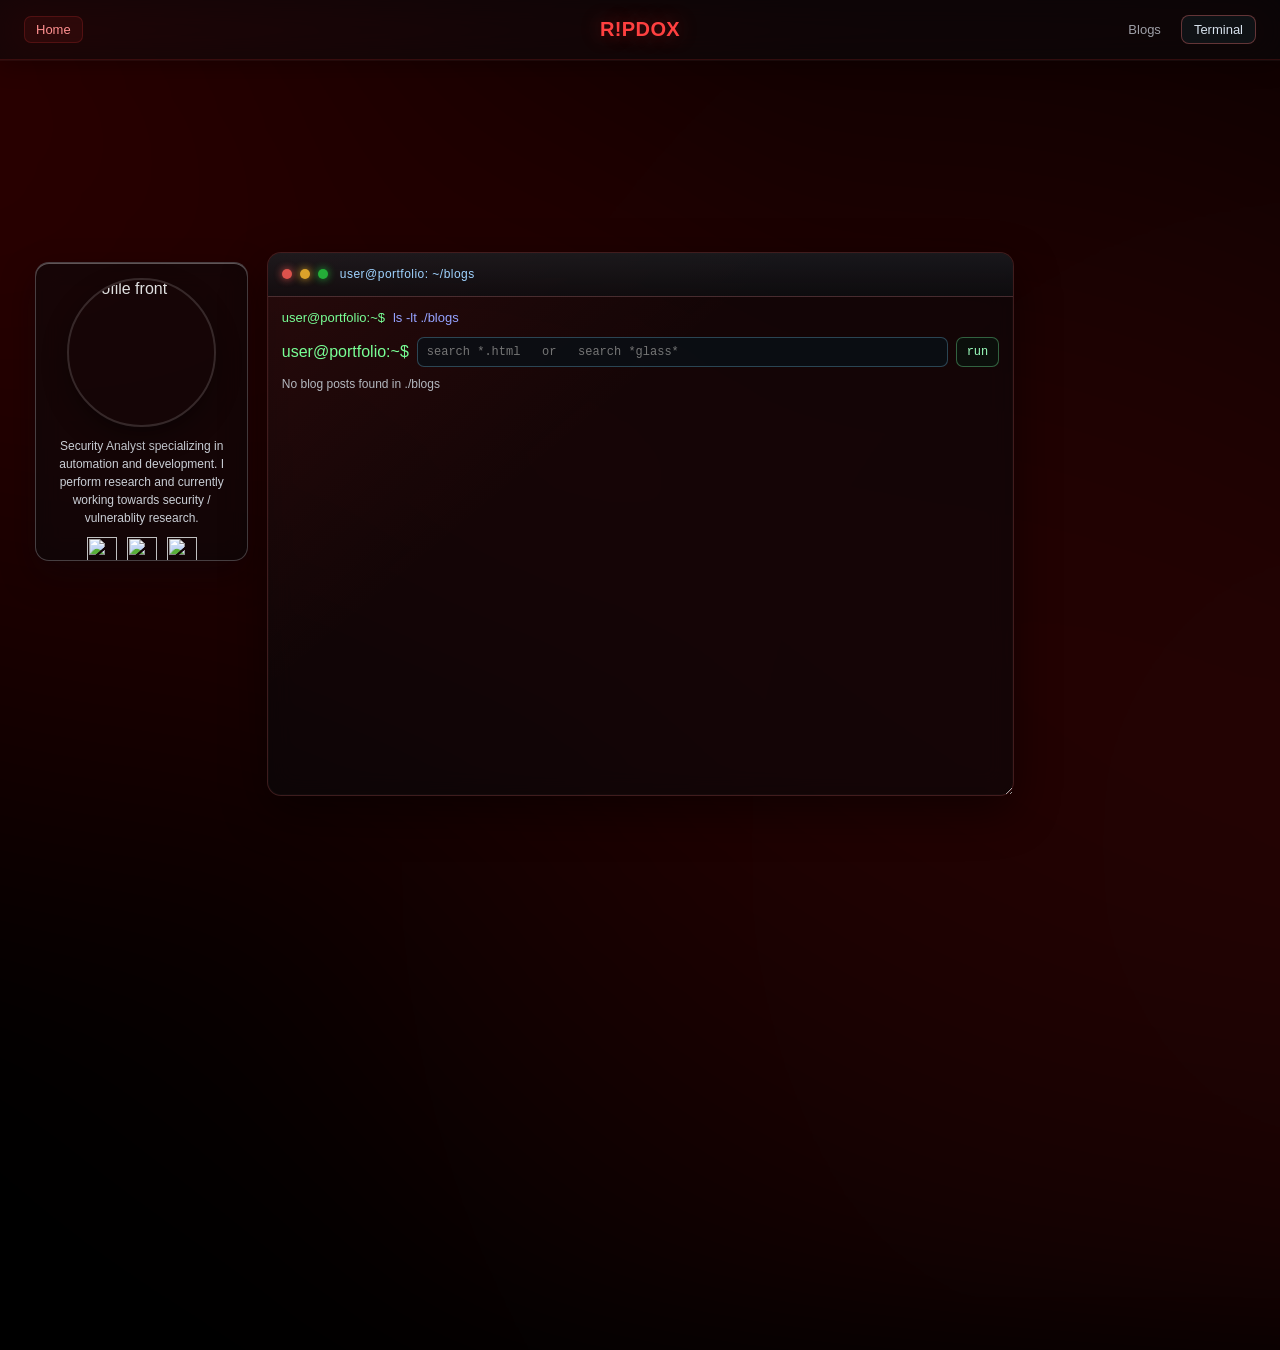
==== index.html @ 2da5821d "Initial Change" ====
<!DOCTYPE html>
<html lang="en">
<head>
  <meta charset="UTF-8">
  <meta name="viewport" content="width=device-width, initial-scale=1.0">
  <title>R!PDOX</title>
  <link rel="stylesheet" href="./styles.css">
</head>
<body>

<header>
  <nav class="header-left">
    <a class="nav-link active" href="./index.html">Home</a>
  </nav>
  <h1 class="header-title">R!PDOX</h1>
  <nav class="header-right">
    <a class="nav-link" href="./blogs.html">Blogs</a>
    <button class="spawn-terminal-btn" id="spawnTerminalBtn">Terminal</button>
  </nav>
</header>

<div class="container">
  <div class="profile-card">
    <div class="profile-avatar" aria-label="Profile image flipper">
      <div class="profile-flip">
        <img src="https://avatars.githubusercontent.com/u/65809356?v=4" class="profile-face profile-front" alt="Profile front">
        <img src="https://avatars.githubusercontent.com/u/583231?v=4" class="profile-face profile-back" alt="Profile back">
      </div>
    </div>

    <p class="profile-bio">
        Security Analyst specializing in automation and development. I perform research and currently working towards security / vulnerablity research.
    </p>

    <div class="socials">
      <img src="https://cdn-icons-png.flaticon.com/512/733/733547.png" alt="">
      <img src="https://cdn-icons-png.flaticon.com/512/733/733579.png" alt="">
      <img src="https://cdn-icons-png.flaticon.com/512/733/733558.png" alt="">
    </div>

    <div class="tags">
        <span class="tag blue">Security Analyst</span>
        <span class="tag blue">Python</span>
        <span class="tag blue">Go Lang</span>
        <span class="tag blue">OSTH</span>
        <span class="tag blue">GIAC</span>
      <!-- <span class="tag red"></span>
      <span class="tag green">Linux</span> -->
    </div>

    <!-- <button class="btn">Contact Me</button> -->
  </div>

  <section class="blog-section" aria-label="Recent blogs terminal">
    <div class="terminal-head">
      <div class="term-controls">
        <button class="term-dot red terminal-close-dot" id="terminalCloseBtn" type="button" aria-label="Close terminal"></button>
        <span class="term-dot yellow"></span>
        <span class="term-dot green"></span>
      </div>
      <p class="terminal-title">user@portfolio: ~/blogs</p>
    </div>

    <div class="terminal-body">
      <div class="term-line">
        <span class="prompt">user@portfolio:~$</span>
        <span class="cmd">ls -lt ./blogs</span>
      </div>
      <div class="term-search">
        <span class="prompt">user@portfolio:~$</span>
        <input class="term-input" id="blogSearchInput" type="text" placeholder="search *.html   or   search *glass*" />
        <button class="term-run" id="blogSearchBtn" type="button">run</button>
      </div>
      <p class="terminal-note" id="terminalStatus">Loading recent blog entries...</p>
      <div class="blog-list" id="blogList"></div>
    </div>
  </section>

</div>
<script src="./script.js"></script>
</body>
</html>
---- styles.css ----
* {
  margin: 0;
  padding: 0;
  box-sizing: border-box;
  font-family: Arial, sans-serif;
}

body {
  background: #000;
  color: #e0e0e0;
  height: 100vh;
  overflow: hidden;
  position: relative;
}

/* Animated gradient background */
body::before {
  content: "";
  position: absolute;
  top: -50%;
  left: -50%;
  width: 200%;
  height: 200%;
  background: radial-gradient(circle at 18% 28%, rgba(255,0,0,0.18), transparent 40%),
              radial-gradient(circle at 82% 72%, rgba(255,25,25,0.14), transparent 50%),
              radial-gradient(circle at 50% 52%, rgba(255,0,0,0.1), transparent 58%);
  animation: moveGradient 20s ease-in-out infinite;
  filter: blur(80px);
  z-index: 0;
}

@keyframes moveGradient {
  0% { transform: translate(0, 0) rotate(0deg); }
  25% { transform: translate(-5%, -10%) rotate(10deg); }
  50% { transform: translate(10%, -5%) rotate(20deg); }
  75% { transform: translate(-10%, 10%) rotate(10deg); }
  100% { transform: translate(0, 0) rotate(0deg); }
}

header {
  height: 60px;
  display: grid;
  grid-template-columns: 1fr auto 1fr;
  align-items: center;
  padding: 0 24px;
  position: sticky;
  top: 0;
  z-index: 20;
  background: rgba(8, 10, 12, 0.55);
  backdrop-filter: blur(20px) saturate(160%);
  -webkit-backdrop-filter: blur(20px) saturate(160%);
  border-bottom: 1px solid rgba(255, 60, 60, 0.15);
  box-shadow: 0 1px 0 rgba(255, 255, 255, 0.04), 0 4px 24px rgba(0, 0, 0, 0.3);
}

.header-title {
  color: #ff4040;
  font-size: 20px;
  letter-spacing: 0.02em;
  justify-self: center;
  white-space: nowrap;
  text-shadow: 0 0 20px rgba(255, 60, 60, 0.4);
}

.header-left {
  display: flex;
  align-items: center;
  gap: 4px;
  justify-self: start;
}

.header-right {
  display: flex;
  align-items: center;
  gap: 8px;
  justify-self: end;
}

.nav-link {
  color: rgba(220, 225, 235, 0.7);
  text-decoration: none;
  font-size: 13px;
  padding: 5px 11px;
  border-radius: 7px;
  border: 1px solid transparent;
  transition: color 0.18s, background 0.18s, border-color 0.18s;
  white-space: nowrap;
}

.nav-link:hover {
  color: #fff;
  background: rgba(255, 60, 60, 0.1);
  border-color: rgba(255, 60, 60, 0.2);
}

.nav-link.active {
  color: #ff9090;
  background: rgba(255, 60, 60, 0.08);
  border-color: rgba(255, 60, 60, 0.18);
}

.spawn-terminal-btn {
  background: rgba(18, 22, 26, 0.8);
  color: #d8e2ed;
  border: 1px solid rgba(255, 120, 120, 0.35);
  border-radius: 8px;
  padding: 6px 12px;
  font-size: 13px;
  cursor: pointer;
  transition: border-color 0.2s ease, background 0.2s ease;
  white-space: nowrap;
}

.spawn-terminal-btn:hover {
  background: rgba(28, 34, 40, 0.9);
  border-color: rgba(255, 130, 130, 0.55);
}

.container {
  display: grid;
  grid-template-columns: repeat(6, 1fr);
  grid-template-rows: repeat(6, 1fr);
  height: calc(100vh - 60px);
  gap: 15px;
  padding: 15px;
  position: relative;
  z-index: 2;
}

.profile-card {
  grid-column: 1 / span 1;
  grid-row: 2 / span 3; /* constrain height like a card */
  align-self: center;
  justify-self: start;
  margin-left: clamp(10px, 1.6vw, 26px);
  width: calc(100vw / 6);
  max-width: calc(100vw / 6);
  aspect-ratio: 2.5 / 3.5; /* trading card ratio */
  background: rgba(8, 10, 12, 0.58);
  backdrop-filter: blur(12px) saturate(130%);
  border-radius: 14px;
  padding: 15px;
  display: flex;
  flex-direction: column;
  gap: 10px;
  border: 1px solid rgba(240, 244, 255, 0.24);
  position: relative;
  transform-style: preserve-3d;
  transform: perspective(900px) rotateX(0deg) rotateY(0deg) scale(1);
  transition: transform 0.18s ease-out, box-shadow 0.22s ease, filter 0.22s ease;
  box-shadow: 0 14px 34px rgba(8, 10, 14, 0.34), inset 0 1px 0 rgba(255, 255, 255, 0.32);
  overflow: hidden;
  will-change: transform;
}

/* holographic shine layer */
.profile-card::before {
  content: "";
  position: absolute;
  top: -35%;
  left: -65%;
  width: 75%;
  height: 170%;
  border-radius: 50%;
  background: linear-gradient(
    90deg,
    rgba(255,220,90,0) 0%,
    rgba(255,220,90,0.05) 30%,
    rgba(255,220,90,0.48) 50%,
    rgba(255,220,90,0.05) 70%,
    rgba(255,220,90,0) 100%
  );
  filter: blur(14px);
  opacity: 0;
  transition: opacity 0.2s ease;
  mix-blend-mode: screen;
  transform: rotate(18deg) translateX(-180%);
  will-change: transform, opacity;
}

/* red glow border flare */
.profile-card::after {
  content: "";
  position: absolute;
  inset: 0;
  border-radius: 14px;
  background: transparent;
  opacity: 0;
  transition: opacity 0.2s ease;
  z-index: 0;
}

.profile-card:hover {
  transform: perspective(900px) rotateX(0deg) rotateY(0deg) scale(1.04);
  box-shadow: 0 14px 34px rgba(255,255,255,0.1), 0 0 10px rgba(255,255,255,0.08);
  filter: brightness(1.05);
}

.profile-card:hover::before {
  animation: sweepShine 2s cubic-bezier(0.42, 0, 0.2, 1) infinite;
}

.profile-card:hover::after {
  opacity: 0;
}

@keyframes sweepShine {
  0% {
    transform: rotate(18deg) translateX(-180%);
    opacity: 0;
  }
  10% {
    opacity: 1;
  }
  66% {
    transform: rotate(18deg) translateX(260%);
    opacity: 1;
  }
  90% {
    transform: rotate(18deg) translateX(260%);
    opacity: 0;
  }
  100% {
    transform: rotate(18deg) translateX(260%);
    opacity: 0;
  }
}

.profile-avatar {
  width: 100%;
  display: flex;
  justify-content: center;
  perspective: 900px;
}

.profile-flip {
  position: relative;
  width: min(82%, 210px);
  aspect-ratio: 1 / 1;
  border-radius: 50%;
  transform-style: preserve-3d;
  transition: transform 0.7s cubic-bezier(0.22, 0.61, 0.36, 1);
}

.profile-avatar:hover .profile-flip {
  transform: rotateY(180deg);
}

.profile-face {
  position: absolute;
  inset: 0;
  width: 100%;
  height: 100%;
  border-radius: 50%;
  object-fit: cover;
  backface-visibility: hidden;
  -webkit-backface-visibility: hidden;
  border: 2px solid rgba(255, 255, 255, 0.14);
  box-shadow: 0 10px 24px rgba(0, 0, 0, 0.4);
}

.profile-back {
  transform: rotateY(180deg);
}

.profile-bio {
  font-size: 12px;
  line-height: 1.5;
  color: rgba(222, 228, 236, 0.9);
  text-align: center;
  padding: 0 4px;
}

.socials {
  display: flex;
  gap: 10px;
  flex-wrap: wrap;
  justify-content: center;
}

.socials img {
  width: 30px;
  height: 30px;
  cursor: pointer;
  transition: transform 0.2s;
}

.socials img:hover { transform: scale(1.2); }

.tags {
  display: flex;
  flex-wrap: wrap;
  gap: 8px;
  justify-content: center;
}

.tag {
  padding: 5px 10px;
  border-radius: 999px;
  font-size: 12px;
  font-weight: bold;
}

.tag.red { background: #ff2a2a33; color: #ff4d4d; }
.tag.green { background: #2aff2a33; color: #4dff4d; }
.tag.blue { background: #2a6fff33; color: #4da6ff; }

.blog-section {
  position: fixed;
  top: 78px;
  left: min(38vw, 500px);
  width: min(84ch, calc(100vw - 24px));
  height: min(34rem, calc(100vh - 72px));
  min-width: 420px;
  min-height: 300px;
  max-width: calc(100vw - 24px);
  max-height: calc(100vh - 72px);
  resize: both;
  border-radius: 14px;
  overflow: hidden;
  border: 1px solid rgba(255, 120, 120, 0.2);
  background: rgba(8, 10, 12, 0.58);
  backdrop-filter: blur(12px) saturate(130%);
  box-shadow: 0 16px 45px rgba(0, 0, 0, 0.45), inset 0 0 0 1px rgba(255, 255, 255, 0.02);
  z-index: 6;
}

.blog-section::before {
  content: "";
  position: absolute;
  inset: 0;
  pointer-events: none;
  background: linear-gradient(140deg, rgba(255, 70, 70, 0.08), transparent 38%);
  z-index: 0;
}

.terminal-head {
  display: flex;
  align-items: center;
  justify-content: space-between;
  gap: 12px;
  height: 44px;
  padding: 0 14px;
  border-bottom: 1px solid rgba(255, 125, 125, 0.2);
  background: linear-gradient(180deg, rgba(28, 30, 34, 0.75), rgba(12, 14, 17, 0.68));
  position: relative;
  z-index: 1;
  cursor: move;
  user-select: none;
}

.term-controls {
  display: flex;
  align-items: center;
  gap: 8px;
}

.term-dot {
  width: 10px;
  height: 10px;
  border-radius: 50%;
  box-shadow: 0 0 8px currentColor;
  opacity: 0.85;
  border: none;
}

.term-dot.red { color: #ff5f56; background: #ff5f56; }
.term-dot.yellow { color: #ffbd2e; background: #ffbd2e; }
.term-dot.green { color: #27c93f; background: #27c93f; }

.terminal-close-dot {
  cursor: pointer;
}

.terminal-close-dot:hover {
  opacity: 1;
  box-shadow: 0 0 10px currentColor;
}

.terminal-title {
  color: #9fd3ff;
  font-size: 12px;
  letter-spacing: 0.04em;
  white-space: nowrap;
  overflow: hidden;
  text-overflow: ellipsis;
  flex: 1;
}

.blog-section.terminal-hidden {
  display: none;
}

.terminal-body {
  height: calc(100% - 44px);
  overflow-y: auto;
  padding: 12px 14px 16px;
  position: relative;
  z-index: 1;
  font-family: "Consolas", "Menlo", "Monaco", monospace;
}

.terminal-body::-webkit-scrollbar { width: 8px; }
.terminal-body::-webkit-scrollbar-thumb {
  background: rgba(255, 84, 84, 0.35);
  border-radius: 999px;
}

.term-line {
  display: flex;
  align-items: baseline;
  gap: 8px;
  margin-bottom: 10px;
  color: #c5c9ce;
  font-size: 13px;
  line-height: 1.4;
}

.prompt {
  color: #78ff95;
  white-space: nowrap;
}

.cmd {
  color: #95a2ff;
  white-space: nowrap;
}

.term-search {
  display: flex;
  align-items: center;
  gap: 8px;
  margin-bottom: 10px;
}

.term-input {
  flex: 1;
  background: rgba(10, 16, 22, 0.78);
  border: 1px solid rgba(125, 214, 255, 0.28);
  color: #d8e2ed;
  border-radius: 7px;
  padding: 7px 9px;
  font-family: "Consolas", "Menlo", "Monaco", monospace;
  font-size: 12px;
  outline: none;
}

.term-input:focus {
  border-color: rgba(125, 214, 255, 0.62);
  box-shadow: 0 0 0 2px rgba(125, 214, 255, 0.15);
}

.term-run {
  border: 1px solid rgba(120, 255, 162, 0.35);
  background: rgba(9, 20, 15, 0.7);
  color: #9cffbd;
  border-radius: 7px;
  padding: 7px 10px;
  font-family: "Consolas", "Menlo", "Monaco", monospace;
  font-size: 12px;
  cursor: pointer;
}

.term-run:hover {
  border-color: rgba(120, 255, 162, 0.68);
  background: rgba(12, 26, 19, 0.9);
}

.terminal-note {
  color: #c9d1d9;
  margin: 10px 0 16px;
  font-size: 12px;
  opacity: 0.88;
}

.blog-list {
  display: grid;
  gap: 9px;
}

.blog-post {
  display: block;
  width: 100%;
  text-align: left;
  border: 1px solid rgba(130, 190, 255, 0.24);
  border-radius: 8px;
  background: linear-gradient(180deg, rgba(20, 28, 36, 0.7), rgba(12, 19, 25, 0.7));
  color: #d8e2ed;
  padding: 10px 12px;
  cursor: pointer;
  transition: transform 0.18s ease, border-color 0.18s ease, box-shadow 0.18s ease;
  font-family: "Consolas", "Menlo", "Monaco", monospace;
}

.blog-post:hover {
  transform: translateX(4px);
  border-color: rgba(125, 214, 255, 0.7);
  box-shadow: 0 0 22px rgba(75, 180, 255, 0.2);
}

.blog-row {
  color: #8af2a5;
  font-size: 12px;
  margin-right: 8px;
  opacity: 0.9;
}

.blog-title {
  color: #d8e2ed;
  font-size: 14px;
  margin-bottom: 4px;
  font-weight: 600;
}

.blog-meta {
  color: #8ea2b7;
  font-size: 12px;
}

.btn {
  padding: 8px 12px;
  background: #222;
  border: none;
  border-radius: 6px;
  color: #fff;
  cursor: pointer;
  transition: all 0.2s;
}

.btn:hover {
  background: #ff2a2a;
  color: #000;
}

@media (max-width: 900px) {
  body {
    height: auto;
    min-height: 100vh;
    overflow-y: auto;
  }

  header {
    position: sticky;
    top: 0;
    z-index: 20;
    padding: 0 14px;
  }

  .spawn-terminal-btn {
    display: none;
  }

  .container {
    display: grid;
    grid-template-columns: 1fr;
    grid-template-rows: auto;
    height: auto;
    min-height: calc(100vh - 60px);
    padding: 12px;
    gap: 12px;
  }

  .profile-card {
    display: none;
  }

  .blog-section {
    grid-column: 1;
    grid-row: 1;
    position: relative;
    top: auto;
    left: auto;
    width: 100%;
    max-width: 100%;
    min-width: 0;
    height: auto;
    min-height: 0;
    max-height: none;
    resize: none;
    border: none;
    background: transparent;
    backdrop-filter: none;
    box-shadow: none;
    border-radius: 0;
  }

  .blog-section::before,
  .terminal-head,
  .term-line,
  .term-search,
  .terminal-note {
    display: none;
  }

  .terminal-body {
    height: auto;
    overflow: visible;
    padding: 0;
  }

  .blog-list {
    gap: 10px;
  }

  .blog-post {
    border-radius: 10px;
    border: 1px solid rgba(125, 214, 255, 0.22);
    background: rgba(10, 16, 24, 0.7);
  }

  .terminal-head {
    cursor: default;
  }

  .term-search {
    flex-wrap: wrap;
  }

  .term-input {
    min-width: 0;
    width: 100%;
  }

  .term-run {
    width: 100%;
    text-align: center;
  }
}

@media (max-width: 560px) {
  header {
    padding: 0 10px;
    grid-template-columns: auto auto auto;
    gap: 6px;
  }

  .header-title {
    font-size: 16px;
  }

  .nav-link {
    font-size: 12px;
    padding: 4px 8px;
  }
}
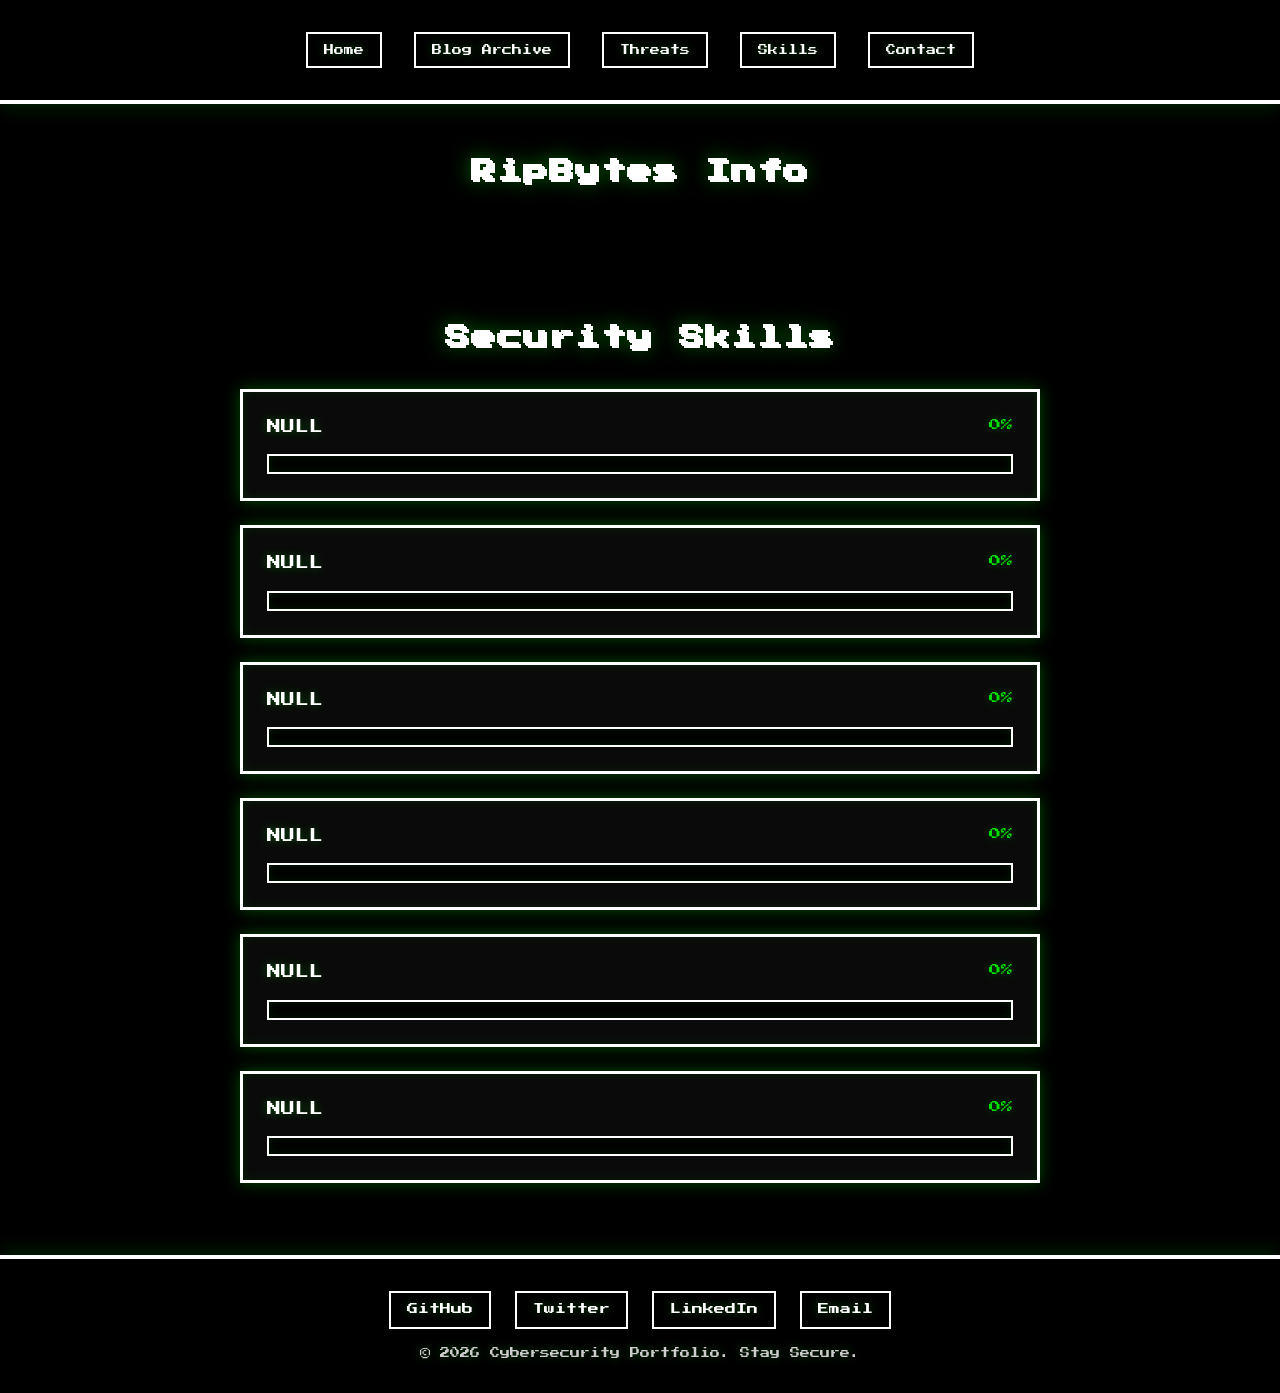
==== commit ba721568: "2.0 Release" ====
--- a/index.html
+++ b/index.html
@@ -1,82 +1,48 @@
 <!DOCTYPE html>
 <html lang="en">
-<head>
-  <meta charset="UTF-8">
-  <meta name="viewport" content="width=device-width, initial-scale=1.0">
-  <title>R!PDOX</title>
-  <link rel="stylesheet" href="./styles.css">
-</head>
-<body>
+  <head>
+    <meta charset="UTF-8" />
+    <meta name="viewport" content="width=device-width, initial-scale=1.0" />
+    <title>RipByte</title>
+    <link rel="stylesheet" href="./css/styles.css" />
+  </head>
+  <body>
+    <!-- Header -->
+    <header>
+      <nav>
+        <a href="#home">Home</a>
+        <a href="/blogs.html">Blog Archive</a>
+        <a href="#threats">Threats</a>
+        <a href="#skills">Skills</a>
+        <a href="#contact">Contact</a>
+      </nav>
+    </header>
 
-<header>
-  <nav class="header-left">
-    <a class="nav-link active" href="./index.html">Home</a>
-  </nav>
-  <h1 class="header-title">R!PDOX</h1>
-  <nav class="header-right">
-    <a class="nav-link" href="./blogs.html">Blogs</a>
-    <button class="spawn-terminal-btn" id="spawnTerminalBtn">Terminal</button>
-  </nav>
-</header>
+    <!-- Blog Section -->
+    <section class="blog-section" id="threats">
+      <h2 class="section-title">RipBytes Info</h2>
+      <div class="blog-grid"></div>
+    </section>
 
-<div class="container">
-  <div class="profile-card">
-    <div class="profile-avatar" aria-label="Profile image flipper">
-      <div class="profile-flip">
-        <img src="https://avatars.githubusercontent.com/u/65809356?v=4" class="profile-face profile-front" alt="Profile front">
-        <img src="https://avatars.githubusercontent.com/u/583231?v=4" class="profile-face profile-back" alt="Profile back">
+    <!-- Skills Section -->
+    <section class="skills-section" id="skills">
+      <h2 class="section-title">Security Skills</h2>
+      <div class="skills-container"></div>
+    </section>
+
+    <!-- Footer -->
+    <footer>
+      <div class="footer-links">
+        <a href="https://github.com" target="_blank">GitHub</a>
+        <a href="https://twitter.com" target="_blank">Twitter</a>
+        <a href="https://linkedin.com" target="_blank">LinkedIn</a>
+        <a href="mailto:security@example.com">Email</a>
       </div>
-    </div>
+      <div class="footer-text">
+        &copy; 2026 Cybersecurity Portfolio. Stay Secure.
+      </div>
+    </footer>
 
-    <p class="profile-bio">
-        Security Analyst specializing in automation and development. I perform research and currently working towards security / vulnerablity research.
-    </p>
-
-    <div class="socials">
-      <img src="https://cdn-icons-png.flaticon.com/512/733/733547.png" alt="">
-      <img src="https://cdn-icons-png.flaticon.com/512/733/733579.png" alt="">
-      <img src="https://cdn-icons-png.flaticon.com/512/733/733558.png" alt="">
-    </div>
-
-    <div class="tags">
-        <span class="tag blue">Security Analyst</span>
-        <span class="tag blue">Python</span>
-        <span class="tag blue">Go Lang</span>
-        <span class="tag blue">OSTH</span>
-        <span class="tag blue">GIAC</span>
-      <!-- <span class="tag red"></span>
-      <span class="tag green">Linux</span> -->
-    </div>
-
-    <!-- <button class="btn">Contact Me</button> -->
-  </div>
-
-  <section class="blog-section" aria-label="Recent blogs terminal">
-    <div class="terminal-head">
-      <div class="term-controls">
-        <button class="term-dot red terminal-close-dot" id="terminalCloseBtn" type="button" aria-label="Close terminal"></button>
-        <span class="term-dot yellow"></span>
-        <span class="term-dot green"></span>
-      </div>
-      <p class="terminal-title">user@portfolio: ~/blogs</p>
-    </div>
-
-    <div class="terminal-body">
-      <div class="term-line">
-        <span class="prompt">user@portfolio:~$</span>
-        <span class="cmd">ls -lt ./blogs</span>
-      </div>
-      <div class="term-search">
-        <span class="prompt">user@portfolio:~$</span>
-        <input class="term-input" id="blogSearchInput" type="text" placeholder="search *.html   or   search *glass*" />
-        <button class="term-run" id="blogSearchBtn" type="button">run</button>
-      </div>
-      <p class="terminal-note" id="terminalStatus">Loading recent blog entries...</p>
-      <div class="blog-list" id="blogList"></div>
-    </div>
-  </section>
-
-</div>
-<script src="./script.js"></script>
-</body>
+    <script src="./js/script.js"></script>
+  </body>
 </html>
--- a/css/styles.css
+++ b/css/styles.css
@@ -0,0 +1,293 @@
+@import url("https://fonts.googleapis.com/css2?family=Press+Start+2P&display=swap");
+
+* {
+  margin: 0;
+  padding: 0;
+  box-sizing: border-box;
+}
+
+html {
+  scroll-behavior: smooth;
+}
+
+body {
+  background-color: #000000;
+  color: #ffffff;
+  font-family: "Press Start 2P", cursive;
+  font-size: 12px;
+  line-height: 1.6;
+  overflow-x: hidden;
+  text-shadow: 0 0 10px rgba(0, 255, 0, 0.3);
+}
+
+/* Header Styles */
+header {
+  background-color: #000000;
+  padding: 2rem;
+  border-bottom: 4px solid #ffffff;
+  display: flex;
+  justify-content: center;
+  box-shadow: 0 0 20px rgba(0, 255, 0, 0.2);
+}
+
+nav {
+  display: flex;
+  gap: 2rem;
+  flex-wrap: wrap;
+  justify-content: center;
+}
+
+nav a {
+  color: #ffffff;
+  text-decoration: none;
+  padding: 0.5rem 1rem;
+  border: 2px solid #ffffff;
+  transition: all 0.2s;
+  background-color: #000000;
+  cursor: pointer;
+  font-size: 10px;
+}
+
+nav a:hover {
+  background-color: #ffffff;
+  color: #000000;
+  transform: scale(1.1);
+  box-shadow: 0 0 20px rgba(0, 255, 0, 0.8);
+}
+
+/* Blog Section */
+.blog-section {
+  padding: 3rem 2rem;
+  text-align: center;
+}
+
+.section-title {
+  font-size: 24px;
+  margin-bottom: 2rem;
+  text-shadow: 2px 2px 0px #ffffff, 0 0 20px rgba(0, 255, 0, 0.5);
+  letter-spacing: 2px;
+  color: #ffffff;
+}
+
+.blog-grid {
+  display: grid;
+  grid-template-columns: repeat(auto-fit, minmax(250px, 1fr));
+  gap: 1.5rem;
+  max-width: 1200px;
+  margin: 0 auto;
+}
+
+.blog-card {
+  background-color: #0a0a0a;
+  border: 3px solid #ffffff;
+  padding: 1.5rem;
+  transition: all 0.3s ease;
+  cursor: pointer;
+  box-shadow: 0 0 15px rgba(0, 255, 0, 0.3), inset 0 0 10px rgba(0, 255, 0, 0.1);
+  position: relative;
+}
+
+.blog-card:hover {
+  transform: translate(-4px, -4px);
+  box-shadow: 0 0 30px rgba(0, 255, 0, 0.8), inset 0 0 20px rgba(0, 255, 0, 0.2);
+  background-color: #1a1a1a;
+}
+
+.blog-card-title {
+  font-size: 14px;
+  margin-bottom: 0.5rem;
+  word-break: break-word;
+  color: #ffffff;
+}
+
+.blog-card-date {
+  font-size: 10px;
+  color: #cccccc;
+  margin-bottom: 1rem;
+}
+
+.blog-card-excerpt {
+  font-size: 11px;
+  line-height: 1.4;
+  text-align: left;
+  color: #eeeeee;
+}
+
+/* Skills Section */
+.skills-section {
+  padding: 3rem 2rem;
+  background-color: #000000;
+  min-height: 100vh;
+  display: flex;
+  flex-direction: column;
+  justify-content: center;
+  align-items: center;
+}
+
+.skills-container {
+  max-width: 800px;
+  margin: 0 auto;
+  width: 100%;
+  text-align: center;
+}
+
+.skill-item {
+  background-color: #0a0a0a;
+  border: 3px solid #ffffff;
+  padding: 1.5rem;
+  margin-bottom: 1.5rem;
+  box-shadow: 0 0 15px rgba(0, 255, 0, 0.3), inset 0 0 10px rgba(0, 255, 0, 0.1);
+}
+
+.skill-name {
+  font-size: 14px;
+  margin-bottom: 1rem;
+  display: flex;
+  justify-content: space-between;
+  color: #ffffff;
+}
+
+.skill-level {
+  font-size: 12px;
+  color: #00dd00;
+}
+
+.skill-bar-container {
+  width: 100%;
+  height: 20px;
+  background-color: #000000;
+  border: 2px solid #ffffff;
+  position: relative;
+  overflow: hidden;
+  box-shadow: inset 0 0 10px rgba(0, 255, 0, 0.1);
+}
+
+.skill-bar {
+  height: 100%;
+  background: linear-gradient(90deg, #ffffff, #cccccc);
+  transition: width 0.5s ease;
+  position: relative;
+  box-shadow: 0 0 10px rgba(0, 255, 0, 0.8);
+}
+
+.skill-bar::after {
+  content: "";
+  position: absolute;
+  top: 0;
+  left: 0;
+  right: 0;
+  bottom: 0;
+  background-image: repeating-linear-gradient(
+    90deg,
+    transparent,
+    transparent 2px,
+    rgba(0, 0, 0, 0.3) 2px,
+    rgba(0, 0, 0, 0.3) 4px
+  );
+}
+
+/* Footer */
+footer {
+  background-color: #000000;
+  border-top: 4px solid #ffffff;
+  padding: 2rem;
+  text-align: center;
+  box-shadow: 0 0 20px rgba(0, 255, 0, 0.2);
+}
+
+.footer-links {
+  display: flex;
+  gap: 1.5rem;
+  justify-content: center;
+  flex-wrap: wrap;
+  margin-bottom: 1rem;
+}
+
+.footer-links a {
+  color: #ffffff;
+  text-decoration: none;
+  border: 2px solid #ffffff;
+  padding: 0.5rem 1rem;
+  transition: all 0.2s;
+  font-size: 11px;
+  background-color: #000000;
+}
+
+.footer-links a:hover {
+  background-color: #ffffff;
+  color: #000000;
+  transform: scale(1.1);
+  box-shadow: 0 0 20px rgba(0, 255, 0, 0.8);
+}
+
+.footer-text {
+  font-size: 10px;
+  color: #cccccc;
+  margin-top: 1rem;
+}
+
+/* Pixelated effect for smooth animations */
+@keyframes pixelPulse {
+  0%, 100% {
+    box-shadow: 0 0 15px rgba(0, 255, 0, 0.3);
+  }
+  50% {
+    box-shadow: 0 0 30px rgba(0, 255, 0, 0.8);
+  }
+}
+
+/* Responsive */
+@media (max-width: 768px) {
+  nav {
+    gap: 1rem;
+  }
+
+  nav a {
+    font-size: 8px;
+    padding: 0.3rem 0.6rem;
+  }
+
+  .section-title {
+    font-size: 16px;
+  }
+
+  .blog-grid {
+    grid-template-columns: 1fr;
+    gap: 1rem;
+  }
+
+  .skill-item {
+    padding: 1rem;
+  }
+
+  .skill-name {
+    font-size: 12px;
+  }
+
+  .skill-bar-container {
+    height: 16px;
+  }
+
+  body {
+    font-size: 10px;
+  }
+}
+
+@media (max-width: 480px) {
+  nav a {
+    font-size: 7px;
+    padding: 0.2rem 0.4rem;
+  }
+
+  .section-title {
+    font-size: 14px;
+  }
+
+  .blog-card {
+    padding: 1rem;
+  }
+
+  .blog-card-title {
+    font-size: 12px;
+  }
+}
